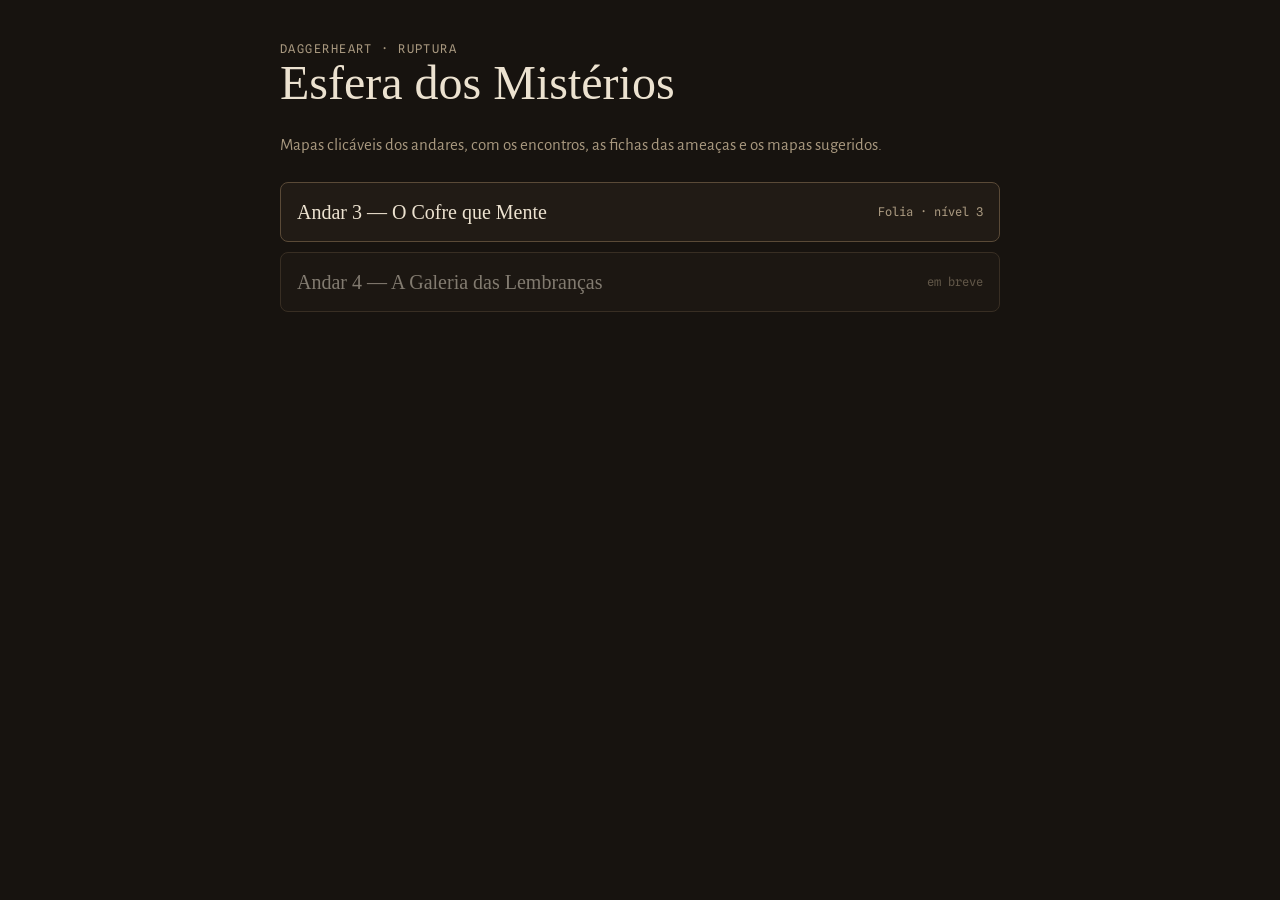
==== docs/index.html @ 91cc31b1 "Página do andar 3 no GitHub Pages Mapa clicável do Cofre que Mente em docs/andar-3, com encontros, f" ====
<!doctype html>
<html lang="pt-BR">
<head>
<meta charset="utf-8">
<meta name="viewport" content="width=device-width, initial-scale=1">
<title>Esfera dos Mistérios</title>
<link rel="preconnect" href="https://fonts.googleapis.com">
<link rel="preconnect" href="https://fonts.gstatic.com" crossorigin>
<link rel="stylesheet" href="https://fonts.googleapis.com/css2?family=IM+Fell+English+SC&family=Alegreya+Sans:wght@400;700&family=Spline+Sans+Mono&display=swap">
<style>
:root{--bg:#17130f;--panel:#211b15;--line:#5a4a37;--fg:#ece2d0;--muted:#a8987f;--accent:#e0a54a;color-scheme:dark}
*{box-sizing:border-box}
html,body{margin:0}
body{background:var(--bg);color:var(--fg);font-family:"Alegreya Sans","Segoe UI",system-ui,sans-serif;font-size:17px;line-height:1.5;padding:40px max(16px,env(safe-area-inset-right,0px)) 48px max(16px,env(safe-area-inset-left,0px))}
main{max-width:720px;margin:0 auto;display:grid;gap:24px}
.eyebrow{font-family:"Spline Sans Mono",ui-monospace,monospace;font-size:12px;letter-spacing:.12em;text-transform:uppercase;color:var(--muted)}
h1{font-family:"IM Fell English SC",Georgia,serif;font-weight:400;font-size:clamp(32px,6vw,48px);line-height:1.05;margin:0}
p{margin:0;color:var(--muted)}
ul{list-style:none;margin:0;padding:0;display:grid;gap:10px}
li a,li span{display:flex;justify-content:space-between;gap:12px;padding:14px 16px;border:1px solid var(--line);border-radius:8px;background:var(--panel);text-decoration:none;color:var(--fg)}
li a:hover,li a:focus-visible{border-color:var(--accent);outline:none}
li b{font-family:"IM Fell English SC",Georgia,serif;font-weight:400;font-size:20px}
li i{font-style:normal;font-family:"Spline Sans Mono",ui-monospace,monospace;font-size:12px;color:var(--muted);align-self:center}
li span{opacity:.5}
</style>
</head>
<body>
<main>
  <div>
    <div class="eyebrow">Daggerheart · Ruptura</div>
    <h1>Esfera dos Mistérios</h1>
  </div>
  <p>Mapas clicáveis dos andares, com os encontros, as fichas das ameaças e os mapas sugeridos.</p>
  <ul>
    <li><a href="andar-3/"><b>Andar 3 — O Cofre que Mente</b><i>Folia · nível 3</i></a></li>
    <li><span><b>Andar 4 — A Galeria das Lembranças</b><i>em breve</i></span></li>
  </ul>
</main>
</body>
</html>
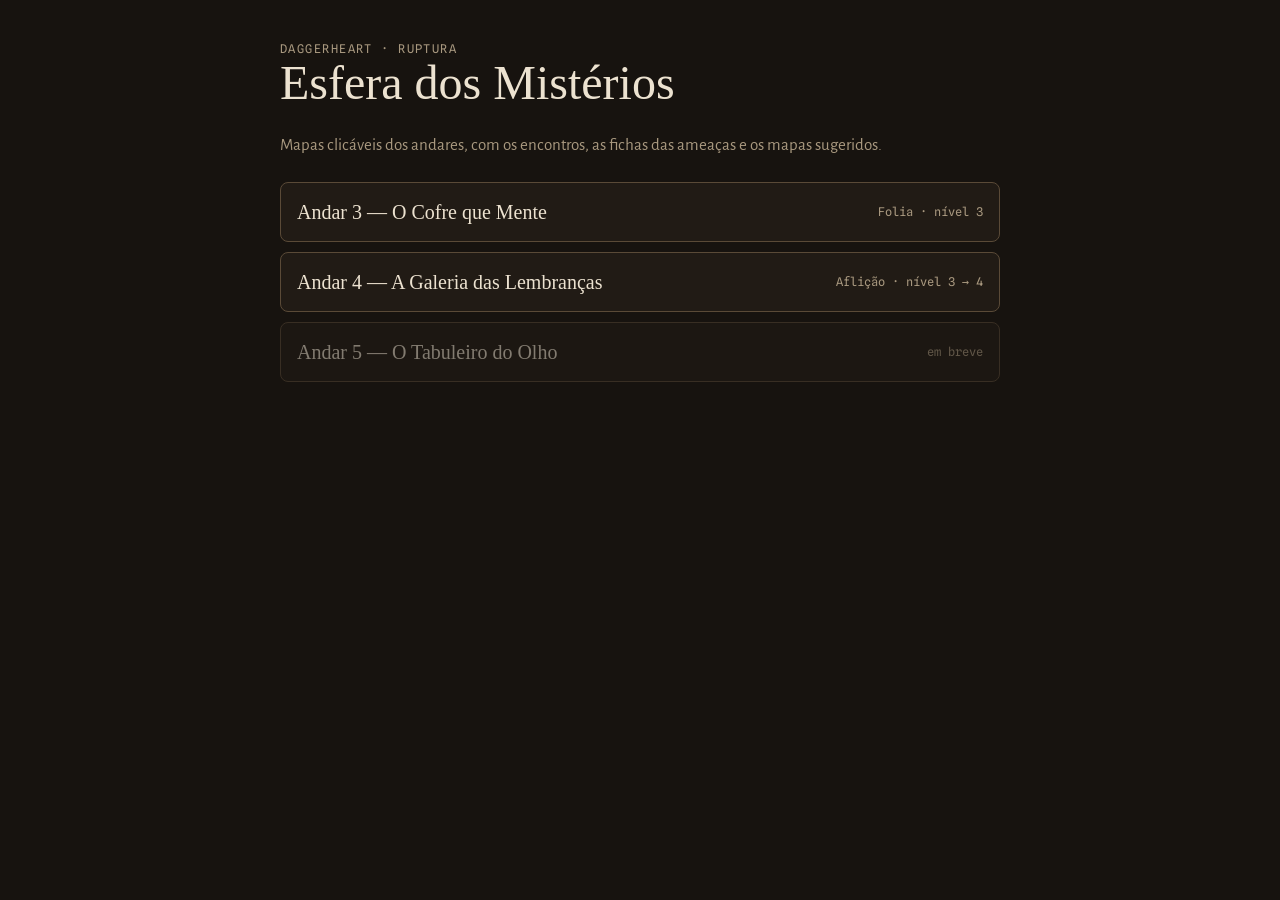
==== commit 98173c6c: "Página do andar 4 no GitHub Pages Mapa clicável de A Galeria das Lembranças (Aflição), no formato do" ====
--- a/docs/index.html
+++ b/docs/index.html
@@ -33,7 +33,8 @@
   <p>Mapas clicáveis dos andares, com os encontros, as fichas das ameaças e os mapas sugeridos.</p>
   <ul>
     <li><a href="andar-3/"><b>Andar 3 — O Cofre que Mente</b><i>Folia · nível 3</i></a></li>
-    <li><span><b>Andar 4 — A Galeria das Lembranças</b><i>em breve</i></span></li>
+    <li><a href="andar-4/"><b>Andar 4 — A Galeria das Lembranças</b><i>Aflição · nível 3 → 4</i></a></li>
+    <li><span><b>Andar 5 — O Tabuleiro do Olho</b><i>em breve</i></span></li>
   </ul>
 </main>
 </body>
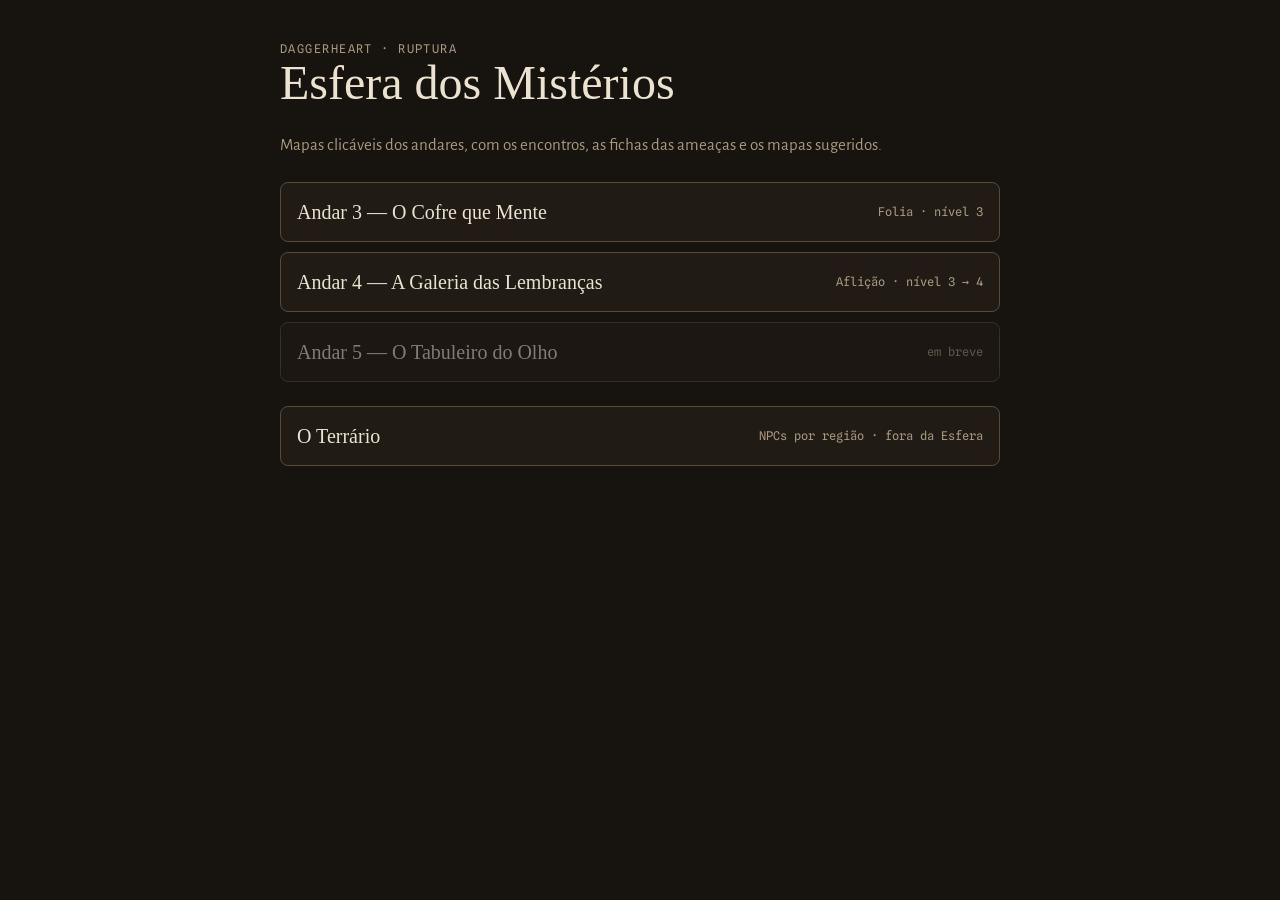
==== commit 7c082477: "Mapa do Terrário: NPCs da campanha Além da Luz por região Página nova em docs/terrario com o mapa do" ====
--- a/docs/index.html
+++ b/docs/index.html
@@ -36,6 +36,9 @@
     <li><a href="andar-4/"><b>Andar 4 — A Galeria das Lembranças</b><i>Aflição · nível 3 → 4</i></a></li>
     <li><span><b>Andar 5 — O Tabuleiro do Olho</b><i>em breve</i></span></li>
   </ul>
+  <ul>
+    <li><a href="terrario/"><b>O Terrário</b><i>NPCs por região · fora da Esfera</i></a></li>
+  </ul>
 </main>
 </body>
 </html>
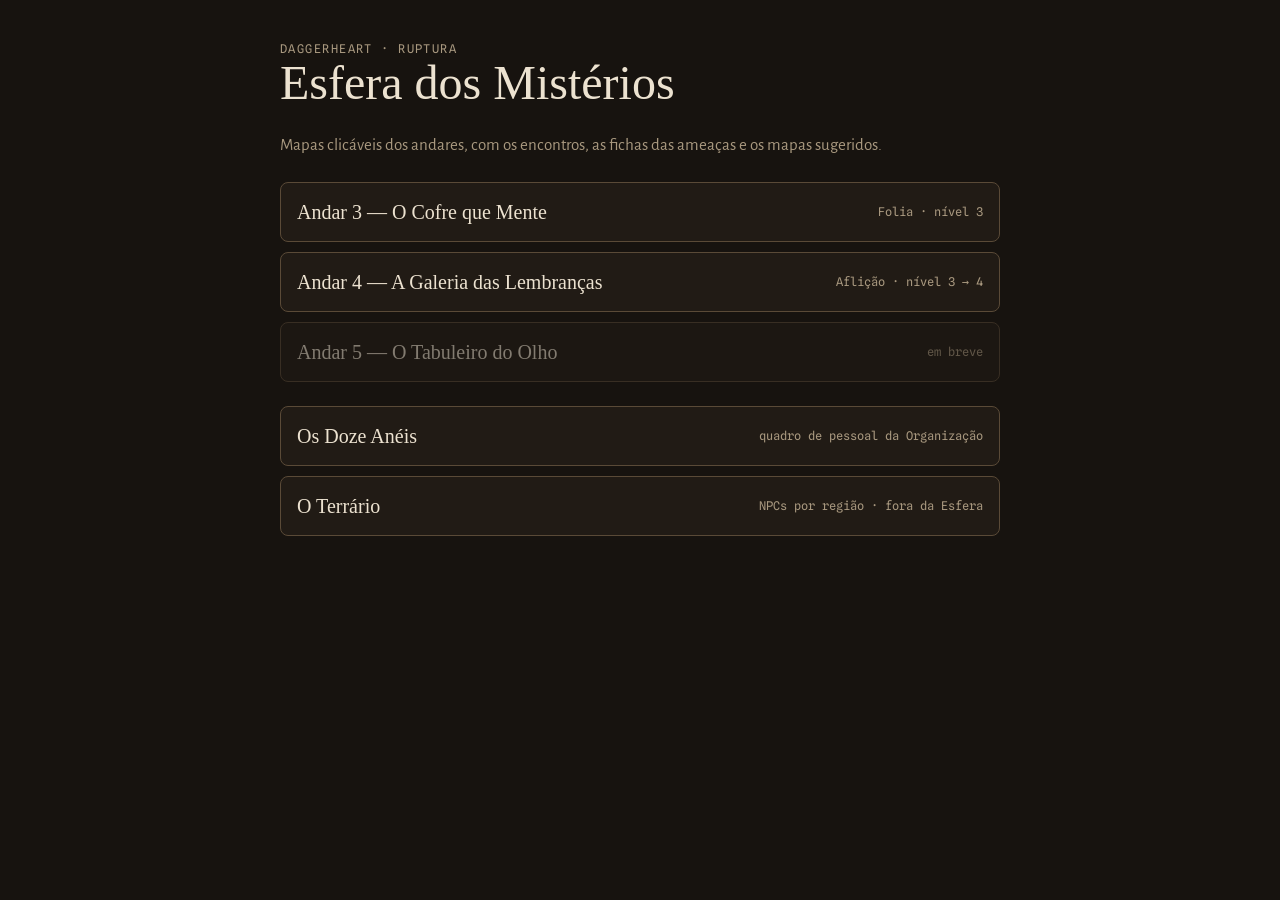
==== commit ce2079e4: "Quadro de Pessoal dos Doze Anéis, também dentro do Foundry Página nova em docs/esfera com os doze an" ====
--- a/docs/index.html
+++ b/docs/index.html
@@ -37,6 +37,7 @@
     <li><span><b>Andar 5 — O Tabuleiro do Olho</b><i>em breve</i></span></li>
   </ul>
   <ul>
+    <li><a href="esfera/"><b>Os Doze Anéis</b><i>quadro de pessoal da Organização</i></a></li>
     <li><a href="terrario/"><b>O Terrário</b><i>NPCs por região · fora da Esfera</i></a></li>
   </ul>
 </main>
